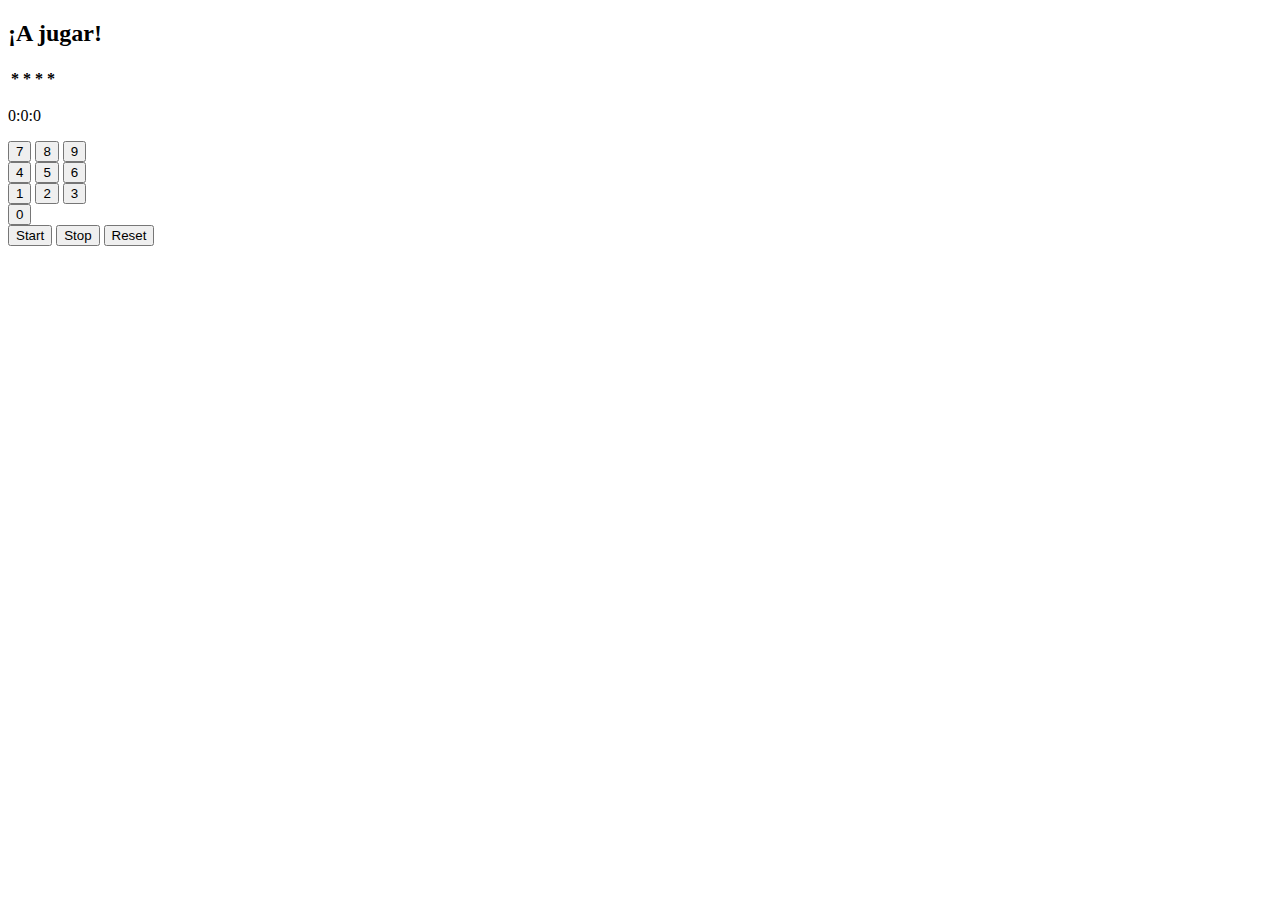
==== P2/index.html @ 6a7f667c "html" ====
<!DOCTYPE html>
<html lang="en">
<head>
    <meta charset="UTF-8">
    <meta http-equiv="X-UA-Compatible" content="IE=edge">
    <meta name="viewport" content="width=device-width, initial-scale=1.0">
    <title>Boom</title>

    <script src="index.js" defer></script>
    <script src="crono.js"></script>
    <link rel="stylesheet" href="index.css">

</head>
<body>
    <div class="Panel">
        <div class="Titulo">
            <h2>¡A jugar!</h2>
        </div>
        <div class="Cabecera">
            <table id="contraseña">
                <tr>
                    <th class="clave">*</th>
                    <th class="clave">*</th>
                    <th class="clave">*</th>
                    <th class="clave">*</th>
                </tr>
            </table>
            <p id="cronometro">0:0:0</p>
        </div>

        <div class="Teclado">
            <div class="Fila1">
                <button type="button" id="boton7" class="digito" value="7">7</button>
                <button type="button" id="boton8" class="digito" value="8">8</button>
                <button type="button" id="boton9" class="digito" value="9">9</button>
            </div>
            <div class="Fila2">
                <button type="button" id="boton4" class="digito" value="4">4</button>
                <button type="button" id="boton5" class="digito" value="5">5</button>
                <button type="button" id="boton6" class="digito" value="6">6</button>
            </div>
            <div class="Fila3">
                <button type="button" id="boton1" class="digito" value="1">1</button>
                <button type="button" id="boton2" class="digito" value="2">2</button>
                <button type="button" id="boton3" class="digito" value="3">3</button>
            </div>
            <div class="Fila4">
                <button type="button" id="boton0" class="digito" value="0">0</button>
            </div>
            <div class="Fila5">
                <button type="button" id="start">Start</button>
                <button type="button" id="stop">Stop</button>
                <button type="button" id="reset">Reset</button>
            </div>
        </div>  
    </div>
</body>
</html>
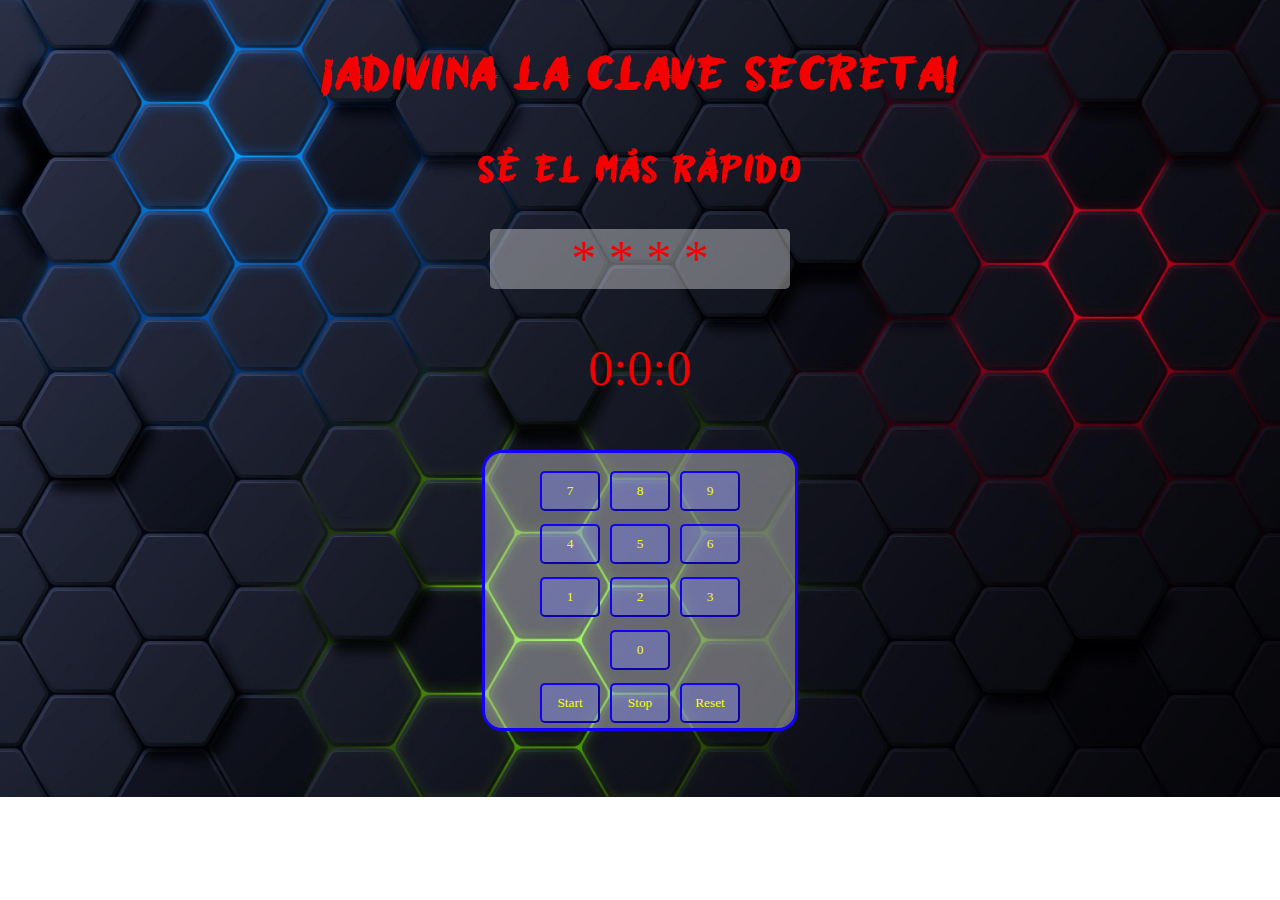
==== commit 84820b00: "modi1" ====
--- a/P2/index.html
+++ b/P2/index.html
@@ -12,47 +12,46 @@
 
 </head>
 <body>
-    <div class="Panel">
-        <div class="Titulo">
-            <h2>¡A jugar!</h2>
-        </div>
+
+    <div class="Titulo">
+            <h2>¡ADIVINA LA CLAVE SECRETA!</h2>
+            <h3>SÉ EL MÁS RÁPIDO</h3>
+    </div>
+
         <div class="Cabecera">
-            <table id="contraseña">
-                <tr>
-                    <th class="clave">*</th>
-                    <th class="clave">*</th>
-                    <th class="clave">*</th>
-                    <th class="clave">*</th>
-                </tr>
-            </table>
+            <div id="contraseña">
+                <span class="clave">*</span>
+                <span class="clave">*</span>
+                <span class="clave">*</span>
+                <span class="clave">*</span>
+            </div>
             <p id="cronometro">0:0:0</p>
         </div>
 
         <div class="Teclado">
-            <div class="Fila1">
+            <div class="Fila">
                 <button type="button" id="boton7" class="digito" value="7">7</button>
                 <button type="button" id="boton8" class="digito" value="8">8</button>
                 <button type="button" id="boton9" class="digito" value="9">9</button>
             </div>
-            <div class="Fila2">
+            <div class="Fila">
                 <button type="button" id="boton4" class="digito" value="4">4</button>
                 <button type="button" id="boton5" class="digito" value="5">5</button>
                 <button type="button" id="boton6" class="digito" value="6">6</button>
             </div>
-            <div class="Fila3">
+            <div class="Fila">
                 <button type="button" id="boton1" class="digito" value="1">1</button>
                 <button type="button" id="boton2" class="digito" value="2">2</button>
                 <button type="button" id="boton3" class="digito" value="3">3</button>
             </div>
-            <div class="Fila4">
+            <div class="Fila">
                 <button type="button" id="boton0" class="digito" value="0">0</button>
             </div>
-            <div class="Fila5">
+            <div class="Controles">
                 <button type="button" id="start">Start</button>
                 <button type="button" id="stop">Stop</button>
                 <button type="button" id="reset">Reset</button>
             </div>
         </div>  
-    </div>
 </body>
 </html>--- a/P2/index.css
+++ b/P2/index.css
@@ -0,0 +1,85 @@
+body {
+    margin: 10px;
+    background-position: center;
+    background-image: url('imagen.jpg'); /* Reemplaza 'ruta/a/tu/imagen.jpg' con la ruta de tu imagen */
+    background-size: cover; /* Ajusta la imagen para que cubra todo el fondo */
+    background-repeat: no-repeat; /* Evita que la imagen se repita */
+
+}
+
+@font-face {
+    font-family: 'about';
+    src: url('The\ Zombie\ Birds.ttf') format('truetype'); /* Asegúrate de especificar el formato de la fuente */
+}
+
+.Titulo {
+    text-align: center;
+    font-size: 30px;
+    color:  rgb(244, 0, 0);
+    font-family: 'about';
+    letter-spacing: 2px;
+}
+
+.Cabecera{
+    margin: auto; /*Coloca el panel en el centro*/
+    width: 300px;
+    padding: 3px;
+    margin: auto;
+}
+
+#contraseña {
+    font-size: 50px;
+    width: 100%;
+    height: 60px;
+    border-radius: 5px;
+    background-color: rgba(255, 255, 255, 0.36);
+    color: rgb(244, 0, 0);
+    text-align: center;
+}
+
+#cronometro {
+    text-align: center;
+    font-size: 50px;
+    color: rgb(244, 0, 0);
+}
+
+.Teclado {
+    text-align: center; /*centro*/
+    background-color: rgba(255, 255, 255, 0.36);
+    padding: 15px;
+    border: solid;
+    border-color: rgb(17, 0, 255);
+    border-radius: 20px;
+    margin: auto; /*Coloca el panel en el centro*/
+    width: auto;
+    font-size: 50px;
+    width: 300px;
+    padding: 5px;
+    margin: auto;
+}
+
+.Fila {
+    text-align: center;
+    font-size: 40px;
+    color: rgb(102, 244, 0);
+}
+
+
+.Controles {
+    text-align: center;
+    font-size: 40px;
+}
+
+
+button {
+    width: 60px;
+    height: 40px;
+    border-radius: 5px;
+    font-family: Verdana;
+    color: rgb(246, 255, 0);
+    background-color: rgba(128, 136, 255, 0.36);
+    border-color: rgb(17, 0, 255);
+}
+
+
+
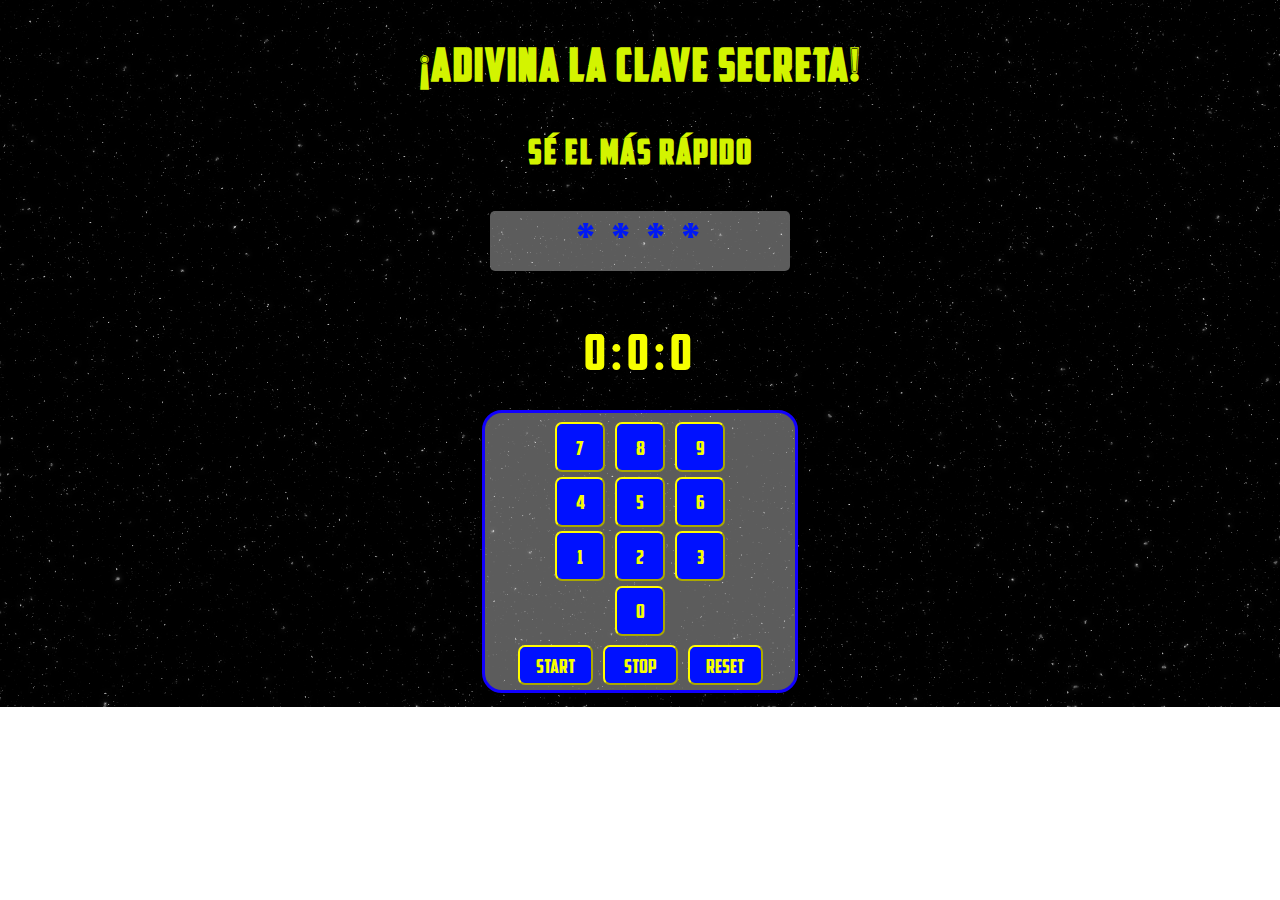
==== commit e9c4afe2: "3modi" ====
--- a/P2/index.html
+++ b/P2/index.html
@@ -52,6 +52,10 @@
                 <button type="button" id="stop">Stop</button>
                 <button type="button" id="reset">Reset</button>
             </div>
+            
+            <div id="mensajeEnhorabuena" style="display: none;">
+                ¡Enhorabuena! Has adivinado la clave secreta.
+            </div>
         </div>  
 </body>
 </html>--- a/P2/index.css
+++ b/P2/index.css
@@ -1,30 +1,36 @@
 body {
-    margin: 10px;
+    margin: 0;
+    padding: 0;
     background-position: center;
-    background-image: url('imagen.jpg'); /* Reemplaza 'ruta/a/tu/imagen.jpg' con la ruta de tu imagen */
+    background-image: url('stars.png'); /* Reemplaza 'ruta/a/tu/imagen.jpg' con la ruta de tu imagen */
     background-size: cover; /* Ajusta la imagen para que cubra todo el fondo */
     background-repeat: no-repeat; /* Evita que la imagen se repita */
 
 }
 
 @font-face {
-    font-family: 'about';
-    src: url('The\ Zombie\ Birds.ttf') format('truetype'); /* Asegúrate de especificar el formato de la fuente */
+    font-family: 'Candy';
+    src: url('American\ Captain.ttf') format('truetype'); 
 }
 
 .Titulo {
     text-align: center;
     font-size: 30px;
-    color:  rgb(244, 0, 0);
-    font-family: 'about';
+    color:  rgb(211, 244, 0);
+    font-family: 'Candy';
     letter-spacing: 2px;
 }
+
+
 
 .Cabecera{
     margin: auto; /*Coloca el panel en el centro*/
     width: 300px;
     padding: 3px;
     margin: auto;
+    font-family: 'Candy';
+    letter-spacing: 5px;
+
 }
 
 #contraseña {
@@ -33,29 +39,32 @@
     height: 60px;
     border-radius: 5px;
     background-color: rgba(255, 255, 255, 0.36);
-    color: rgb(244, 0, 0);
+    color: rgb(0, 24, 244);
     text-align: center;
 }
 
 #cronometro {
     text-align: center;
     font-size: 50px;
-    color: rgb(244, 0, 0);
+    color: rgb(246, 255, 0);
+    
+}
+
+@font-face {
+    font-family: 'about';
+    src: url('about.TTF') format('truetype'); 
 }
 
 .Teclado {
-    text-align: center; /*centro*/
+    text-align: center;
     background-color: rgba(255, 255, 255, 0.36);
-    padding: 15px;
+    padding: 5px; /* Nota: Se ajustó el valor de padding */
     border: solid;
     border-color: rgb(17, 0, 255);
     border-radius: 20px;
-    margin: auto; /*Coloca el panel en el centro*/
-    width: auto;
+    margin: -25px auto 0; 
+    width: 300px; /* Nota: Se establece el ancho */
     font-size: 50px;
-    width: 300px;
-    padding: 5px;
-    margin: auto;
 }
 
 .Fila {
@@ -64,21 +73,40 @@
     color: rgb(102, 244, 0);
 }
 
+button {
+    width: 50px;
+    height: 50px;
+    border-radius: 7px;
+    color: rgb(246, 255, 0);
+    background-color: rgb(0, 17, 255);
+    border-color: rgb(255, 251, 0);
+    font-family: 'Candy';
+    font-size: 14px;
+    font-size: 20px;
+}
+
+.Controles button {
+    width: 75px; /* Ajusta el ancho del botón de los controles */
+    height: 40px; /* Ajusta el alto del botón de los controles */
+    font-size: 20px;
+    
+}
 
 .Controles {
     text-align: center;
     font-size: 40px;
+    
 }
 
-
-button {
-    width: 60px;
-    height: 40px;
-    border-radius: 5px;
-    font-family: Verdana;
-    color: rgb(246, 255, 0);
-    background-color: rgba(128, 136, 255, 0.36);
-    border-color: rgb(17, 0, 255);
+#mensajeEnhorabuena {
+    display: none;
+    background-color: #ff0000; /* Color de fondo verde */
+    color: white; /* Color del texto blanco */
+    padding: 10px; /* Espaciado interno */
+    border-radius: 5px; /* Borde redondeado */
+    text-align: center; /* Texto centrado */
+    font-size: 20px; /* Tamaño de fuente */
+    margin-top: 20px; /* Margen superior */
 }
 
 
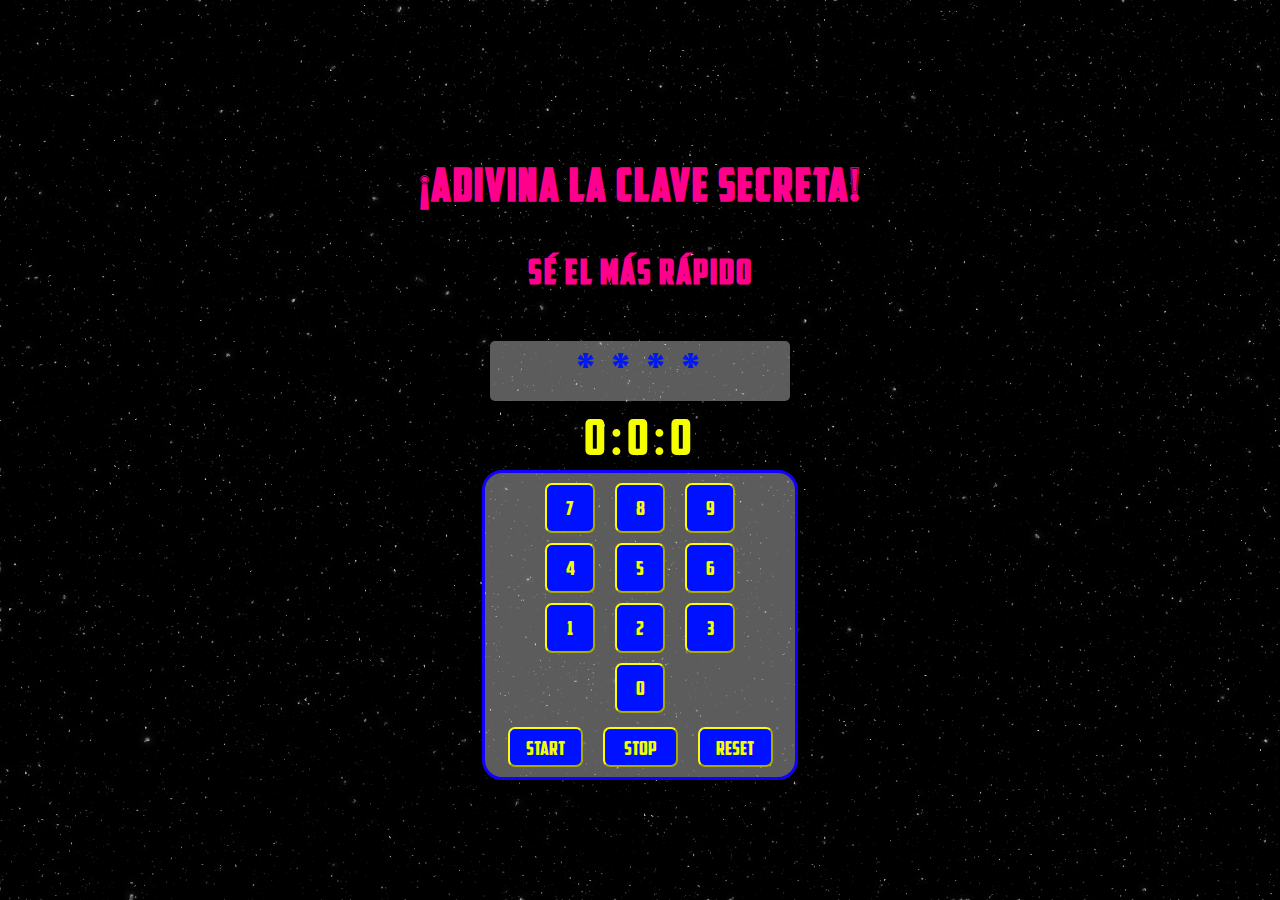
==== commit d7247237: "4modi" ====
--- a/P2/index.html
+++ b/P2/index.html
@@ -18,44 +18,47 @@
             <h3>SÉ EL MÁS RÁPIDO</h3>
     </div>
 
-        <div class="Cabecera">
-            <div id="contraseña">
-                <span class="clave">*</span>
-                <span class="clave">*</span>
-                <span class="clave">*</span>
-                <span class="clave">*</span>
-            </div>
-            <p id="cronometro">0:0:0</p>
+    <div class="Cabecera">
+        <div id="contraseña">
+            <span class="clave">*</span>
+            <span class="clave">*</span>
+            <span class="clave">*</span>
+            <span class="clave">*</span>
         </div>
+        <p id="cronometro">0:0:0</p>
+        <div id="mensajeEnhorabuena" style="display: none;">
+            <p>¡Enhorabuena!</p>
+        </div>
+    </div>
 
-        <div class="Teclado">
-            <div class="Fila">
-                <button type="button" id="boton7" class="digito" value="7">7</button>
-                <button type="button" id="boton8" class="digito" value="8">8</button>
-                <button type="button" id="boton9" class="digito" value="9">9</button>
-            </div>
-            <div class="Fila">
-                <button type="button" id="boton4" class="digito" value="4">4</button>
-                <button type="button" id="boton5" class="digito" value="5">5</button>
-                <button type="button" id="boton6" class="digito" value="6">6</button>
-            </div>
-            <div class="Fila">
-                <button type="button" id="boton1" class="digito" value="1">1</button>
-                <button type="button" id="boton2" class="digito" value="2">2</button>
-                <button type="button" id="boton3" class="digito" value="3">3</button>
-            </div>
-            <div class="Fila">
-                <button type="button" id="boton0" class="digito" value="0">0</button>
-            </div>
-            <div class="Controles">
-                <button type="button" id="start">Start</button>
-                <button type="button" id="stop">Stop</button>
-                <button type="button" id="reset">Reset</button>
-            </div>
-            
-            <div id="mensajeEnhorabuena" style="display: none;">
-                ¡Enhorabuena! Has adivinado la clave secreta.
-            </div>
-        </div>  
+    <div class="Teclado">
+        <div class="Fila">
+            <button type="button" id="boton7" class="digito" value="7">7</button>
+            <button type="button" id="boton8" class="digito" value="8">8</button>
+            <button type="button" id="boton9" class="digito" value="9">9</button>
+        </div>
+        <div class="Fila">
+            <button type="button" id="boton4" class="digito" value="4">4</button>
+            <button type="button" id="boton5" class="digito" value="5">5</button>
+            <button type="button" id="boton6" class="digito" value="6">6</button>
+        </div>
+        <div class="Fila">
+            <button type="button" id="boton1" class="digito" value="1">1</button>
+            <button type="button" id="boton2" class="digito" value="2">2</button>
+            <button type="button" id="boton3" class="digito" value="3">3</button>
+        </div>
+        <div class="Fila">
+            <button type="button" id="boton0" class="digito" value="0">0</button>
+        </div>
+        <div class="Controles">
+            <button type="button" id="start">Start</button>
+            <button type="button" id="stop">Stop</button>
+            <button type="button" id="reset">Reset</button>
+        </div>
+        
+        <div id="mensajeEnhorabuena" style="display: none;">
+            ¡Enhorabuena! Has adivinado la clave secreta.
+        </div>
+    </div>  
 </body>
 </html>--- a/P2/index.css
+++ b/P2/index.css
@@ -1,36 +1,41 @@
 body {
     margin: 0;
     padding: 0;
-    background-position: center;
-    background-image: url('stars.png'); /* Reemplaza 'ruta/a/tu/imagen.jpg' con la ruta de tu imagen */
-    background-size: cover; /* Ajusta la imagen para que cubra todo el fondo */
-    background-repeat: no-repeat; /* Evita que la imagen se repita */
-
+    background-image: url('stars.png');
+    background-size: cover;
+    background-repeat: no-repeat;
+    display: flex;
+    flex-direction: column;
+    align-items: center;
+    justify-content: center;
+    height: 100vh;
+    
 }
 
+
 @font-face {
-    font-family: 'Candy';
+    font-family: 'American';
     src: url('American\ Captain.ttf') format('truetype'); 
 }
 
 .Titulo {
+    font-size: 30px;
+    color:  rgb(255, 0, 140);
+    font-family: 'American';
+    letter-spacing: 2px;
+    margin-bottom: 20px;
     text-align: center;
-    font-size: 30px;
-    color:  rgb(211, 244, 0);
-    font-family: 'Candy';
-    letter-spacing: 2px;
 }
 
-
-
 .Cabecera{
-    margin: auto; /*Coloca el panel en el centro*/
     width: 300px;
     padding: 3px;
     margin: auto;
-    font-family: 'Candy';
+    font-family: 'American';
     letter-spacing: 5px;
-
+    margin-bottom: 20px;
+    margin-top: -10px;
+    text-align: center;
 }
 
 #contraseña {
@@ -40,31 +45,24 @@
     border-radius: 5px;
     background-color: rgba(255, 255, 255, 0.36);
     color: rgb(0, 24, 244);
-    text-align: center;
 }
 
 #cronometro {
-    text-align: center;
     font-size: 50px;
     color: rgb(246, 255, 0);
+    margin-bottom: 5px;
+    margin-top: 5px;
     
 }
 
-@font-face {
-    font-family: 'about';
-    src: url('about.TTF') format('truetype'); 
-}
-
 .Teclado {
-    text-align: center;
     background-color: rgba(255, 255, 255, 0.36);
-    padding: 5px; /* Nota: Se ajustó el valor de padding */
+    padding: 5px; 
     border: solid;
     border-color: rgb(17, 0, 255);
     border-radius: 20px;
     margin: -25px auto 0; 
-    width: 300px; /* Nota: Se establece el ancho */
-    font-size: 50px;
+    width: 300px; 
 }
 
 .Fila {
@@ -80,14 +78,14 @@
     color: rgb(246, 255, 0);
     background-color: rgb(0, 17, 255);
     border-color: rgb(255, 251, 0);
-    font-family: 'Candy';
-    font-size: 14px;
+    font-family: 'American';
     font-size: 20px;
+    margin: 5px;
 }
 
 .Controles button {
-    width: 75px; /* Ajusta el ancho del botón de los controles */
-    height: 40px; /* Ajusta el alto del botón de los controles */
+    width: 75px; 
+    height: 40px; 
     font-size: 20px;
     
 }
@@ -99,14 +97,13 @@
 }
 
 #mensajeEnhorabuena {
-    display: none;
-    background-color: #ff0000; /* Color de fondo verde */
-    color: white; /* Color del texto blanco */
-    padding: 10px; /* Espaciado interno */
-    border-radius: 5px; /* Borde redondeado */
-    text-align: center; /* Texto centrado */
-    font-size: 20px; /* Tamaño de fuente */
-    margin-top: 20px; /* Margen superior */
+    background-color: #ff0000; 
+    color: white; 
+    padding: 3px; 
+    border-radius: 5px; 
+    text-align: center;
+    font-size: 15px; 
+    margin-bottom: 10px;
 }
 
 
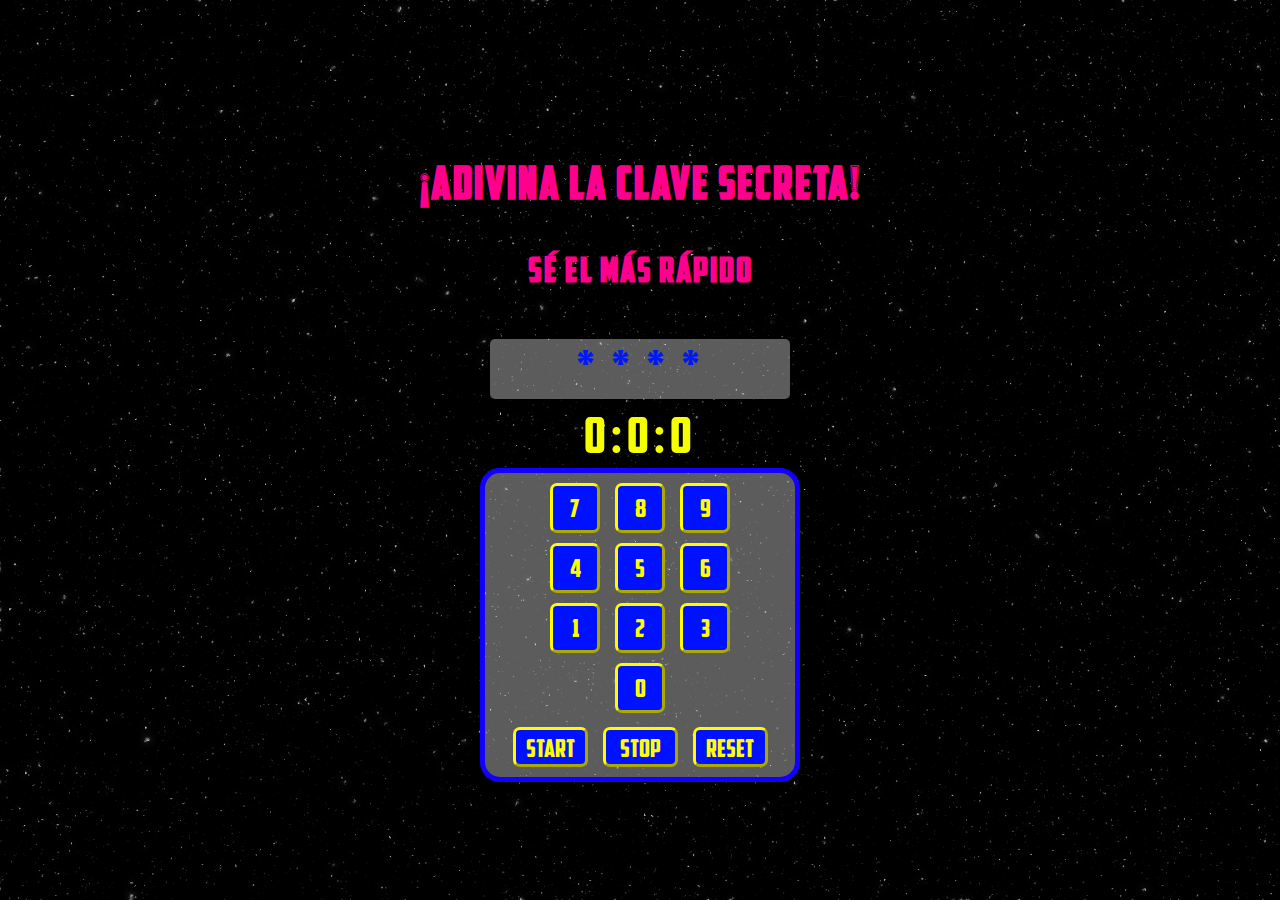
==== commit 7e0d6434: "5modi" ====
--- a/P2/index.html
+++ b/P2/index.html
@@ -27,7 +27,7 @@
         </div>
         <p id="cronometro">0:0:0</p>
         <div id="mensajeEnhorabuena" style="display: none;">
-            <p>¡Enhorabuena!</p>
+            ¡Enhorabuena!
         </div>
     </div>
 
@@ -56,9 +56,6 @@
             <button type="button" id="reset">Reset</button>
         </div>
         
-        <div id="mensajeEnhorabuena" style="display: none;">
-            ¡Enhorabuena! Has adivinado la clave secreta.
-        </div>
     </div>  
 </body>
 </html>--- a/P2/index.css
+++ b/P2/index.css
@@ -9,19 +9,19 @@
     align-items: center;
     justify-content: center;
     height: 100vh;
+    font-family: 'American';
     
 }
 
 
 @font-face {
     font-family: 'American';
-    src: url('American\ Captain.ttf') format('truetype'); 
+    src: url('American Captain.ttf') format('truetype'); 
 }
 
 .Titulo {
     font-size: 30px;
     color:  rgb(255, 0, 140);
-    font-family: 'American';
     letter-spacing: 2px;
     margin-bottom: 20px;
     text-align: center;
@@ -31,11 +31,11 @@
     width: 300px;
     padding: 3px;
     margin: auto;
-    font-family: 'American';
     letter-spacing: 5px;
     margin-bottom: 20px;
     margin-top: -10px;
     text-align: center;
+    
 }
 
 #contraseña {
@@ -45,6 +45,7 @@
     border-radius: 5px;
     background-color: rgba(255, 255, 255, 0.36);
     color: rgb(0, 24, 244);
+    line-height: 60px;
 }
 
 #cronometro {
@@ -61,6 +62,7 @@
     border: solid;
     border-color: rgb(17, 0, 255);
     border-radius: 20px;
+    border-width: 5px;
     margin: -25px auto 0; 
     width: 300px; 
 }
@@ -75,25 +77,24 @@
     width: 50px;
     height: 50px;
     border-radius: 7px;
-    color: rgb(246, 255, 0);
+    color: rgb(255, 255, 0);
     background-color: rgb(0, 17, 255);
     border-color: rgb(255, 251, 0);
+    border-width: 3px;
     font-family: 'American';
-    font-size: 20px;
+    font-size: 25px;
     margin: 5px;
 }
 
 .Controles button {
     width: 75px; 
     height: 40px; 
-    font-size: 20px;
-    
+    font-size: 25px;
 }
 
 .Controles {
     text-align: center;
     font-size: 40px;
-    
 }
 
 #mensajeEnhorabuena {
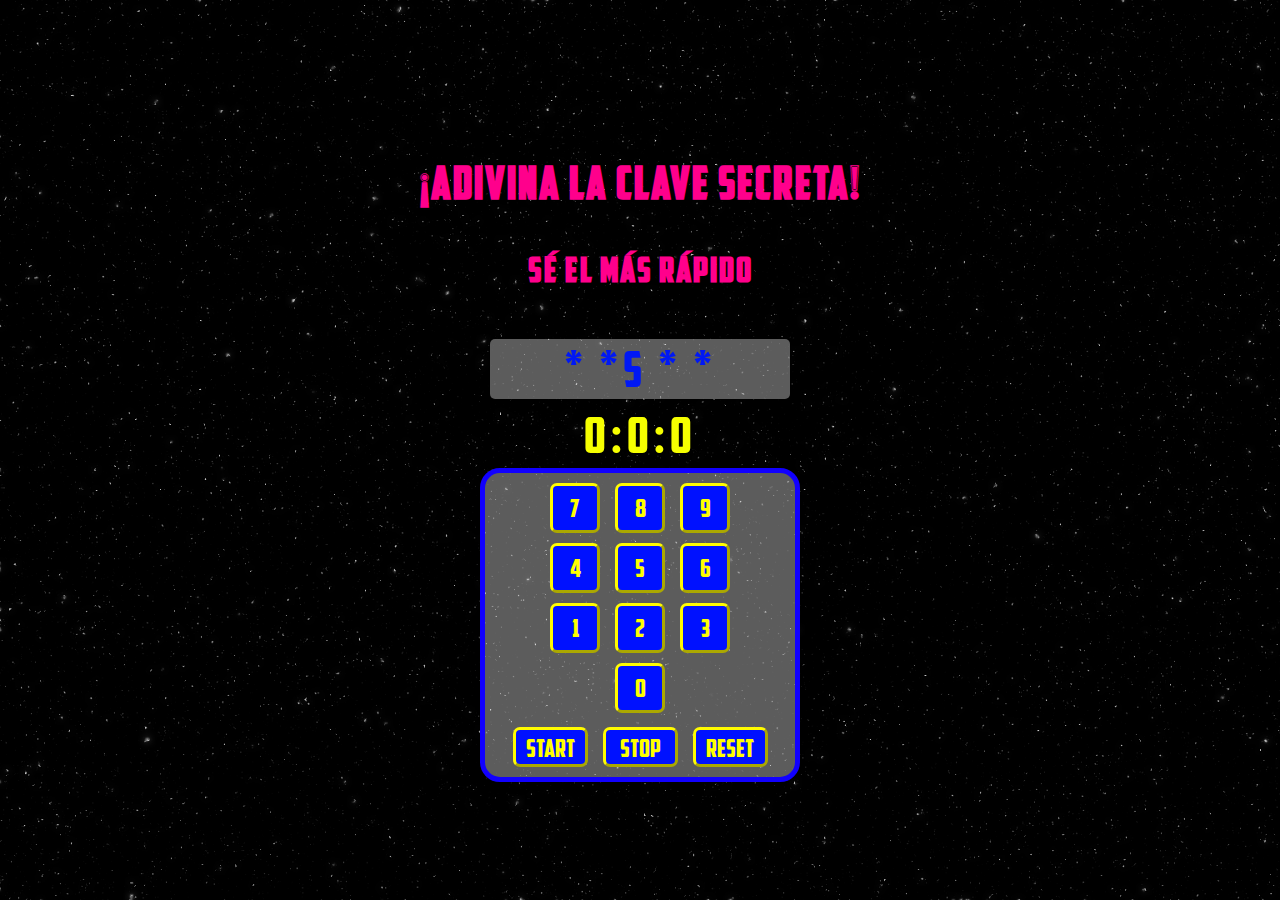
==== commit 1e0acc9e: "6modi" ====
--- a/P2/index.html
+++ b/P2/index.html
@@ -9,6 +9,7 @@
     <script src="index.js" defer></script>
     <script src="crono.js"></script>
     <link rel="stylesheet" href="index.css">
+    <link rel="icon" href="bomba.png">
 
 </head>
 <body>
@@ -21,7 +22,7 @@
     <div class="Cabecera">
         <div id="contraseña">
             <span class="clave">*</span>
-            <span class="clave">*</span>
+            <span class="clave">*</span>s
             <span class="clave">*</span>
             <span class="clave">*</span>
         </div>
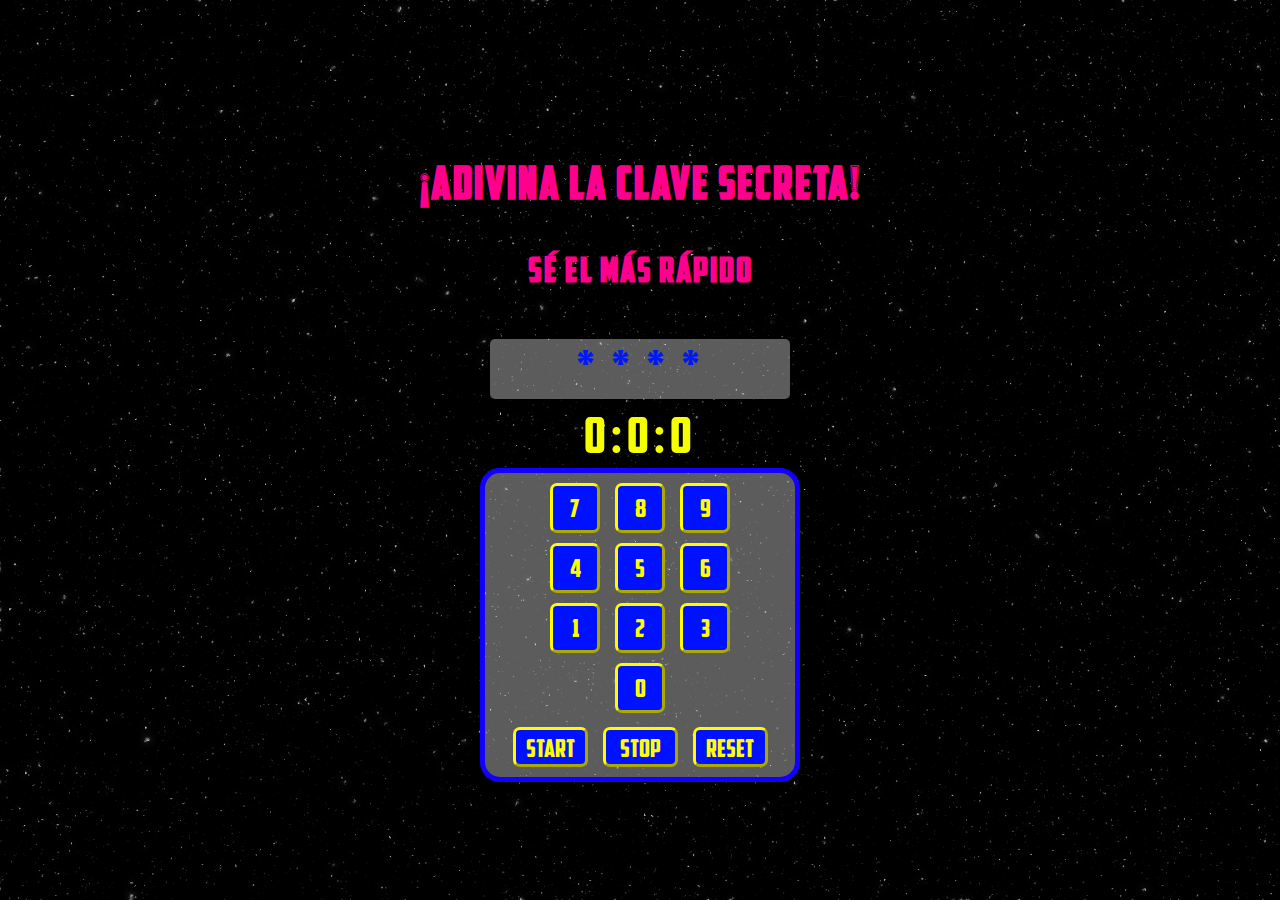
==== commit 2502e090: "7modi" ====
--- a/P2/index.html
+++ b/P2/index.html
@@ -22,7 +22,7 @@
     <div class="Cabecera">
         <div id="contraseña">
             <span class="clave">*</span>
-            <span class="clave">*</span>s
+            <span class="clave">*</span>
             <span class="clave">*</span>
             <span class="clave">*</span>
         </div>
